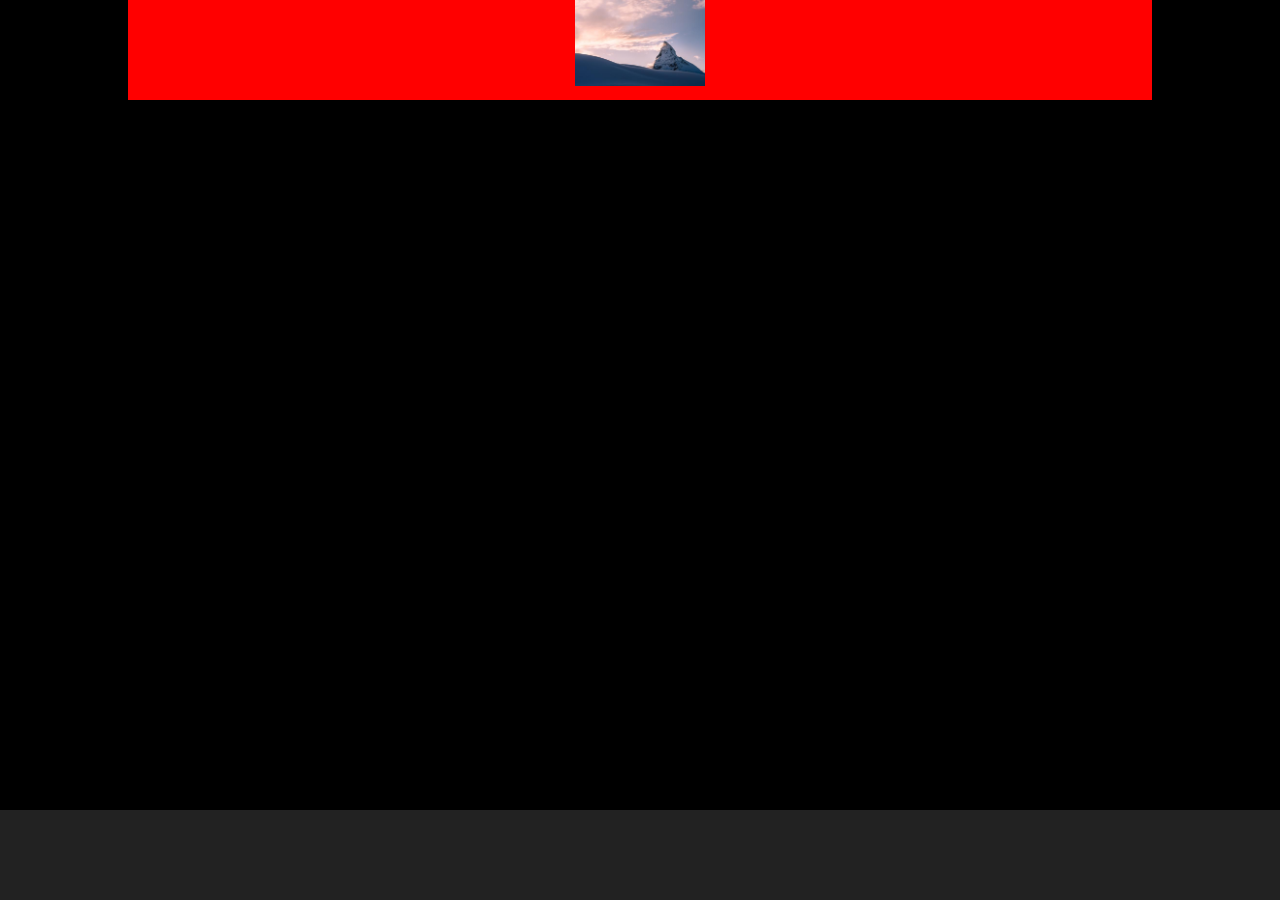
==== index.html @ b76da62e "Structure Created" ====
<!DOCTYPE html>
<html lang="en">
<head>
    <meta charset="UTF-8">
    <meta http-equiv="X-UA-Compatible" content="IE=edge">
    <meta name="viewport" content="width=device-width, initial-scale=1.0">
    <link rel="stylesheet" href="css/style.css">
    <title>Zoom</title>
</head>

<body>
    <main>
        <div class="container">
            <div class="user">
                <img src="img/user.jpg" alt="">
                <div class="label"></div>
            </div>
        </div>
    </main>
    <footer>

    </footer>
</body>

</html>
---- css/style.css ----
/* General Rules */
*{
    box-sizing: border-box;
    margin: 0;
    padding: 0;
}

.container{
    position: relative;
    width: 80%;
    margin: 0 auto;
    display: flex;
    justify-content: center;
    flex-wrap: wrap;
    background-color: red;
    
}

/* Main Rules */
main{
    min-height: 90vh;
    /* DEBUG */
    background-color: black;
}

/* User Rules */
.user{
    position: relative;
    margin: 0 2px;
    flex-basis: 130px;
    height: 100px;
}

    .user > img{
        width: 100%;
    }

.label{
    position: absolute;
    bottom;
}

/* Footer Rules */
footer{
    background-color: #222222;
    height: 10vh;
    position: fixed;
    bottom: 0px;
    left: 0px;
    right: 0px;
}
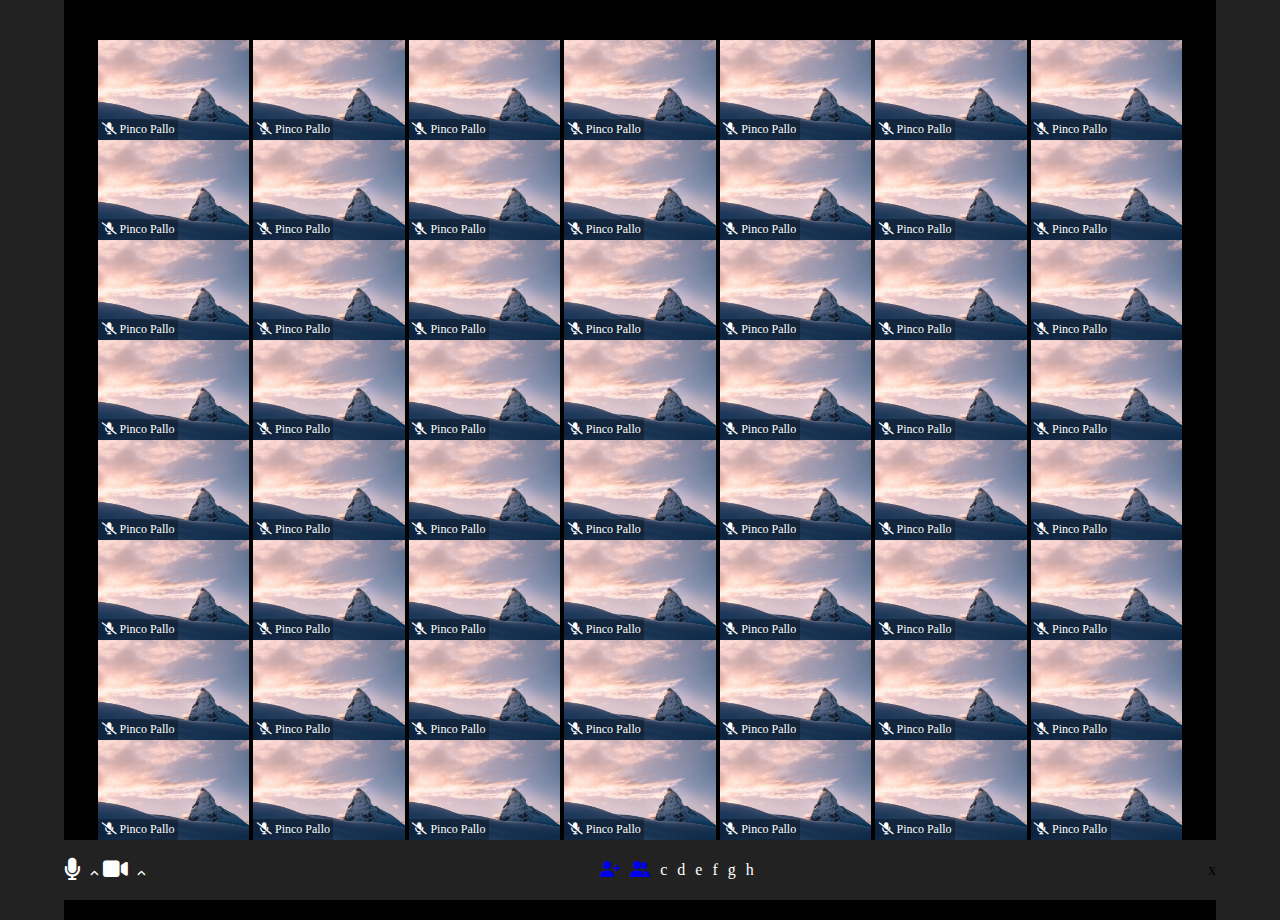
==== commit 45fda1c9: "footer update" ====
--- a/index.html
+++ b/index.html
@@ -5,6 +5,9 @@
     <meta http-equiv="X-UA-Compatible" content="IE=edge">
     <meta name="viewport" content="width=device-width, initial-scale=1.0">
     <link rel="stylesheet" href="css/style.css">
+
+    <link rel="stylesheet" href="https://cdnjs.cloudflare.com/ajax/libs/font-awesome/6.2.0/css/all.min.css">
+    
     <title>Zoom</title>
 </head>
 
@@ -13,12 +16,513 @@
         <div class="container">
             <div class="user">
                 <img src="img/user.jpg" alt="">
-                <div class="label"></div>
+                <div class="label">
+                    <i class="fa-solid fa-microphone-slash"></i>
+                    <span>Pinco Pallo</span>
+                </div>
+            </div>
+
+            <div class="user">
+                <img src="img/user.jpg" alt="">
+                <div class="label">
+                    <i class="fa-solid fa-microphone-slash"></i>
+                    <span>Pinco Pallo</span>
+                </div>
+            </div>
+
+            <div class="user">
+                <img src="img/user.jpg" alt="">
+                <div class="label">
+                    <i class="fa-solid fa-microphone-slash"></i>
+                    <span>Pinco Pallo</span>
+                </div>
+            </div>
+
+            <div class="user">
+                <img src="img/user.jpg" alt="">
+                <div class="label">
+                    <i class="fa-solid fa-microphone-slash"></i>
+                    <span>Pinco Pallo</span>
+                </div>
+            </div>
+
+            <div class="user">
+                <img src="img/user.jpg" alt="">
+                <div class="label">
+                    <i class="fa-solid fa-microphone-slash"></i>
+                    <span>Pinco Pallo</span>
+                </div>
+            </div>
+
+            <div class="user">
+                <img src="img/user.jpg" alt="">
+                <div class="label">
+                    <i class="fa-solid fa-microphone-slash"></i>
+                    <span>Pinco Pallo</span>
+                </div>
+            </div>
+
+            <div class="user">
+                <img src="img/user.jpg" alt="">
+                <div class="label">
+                    <i class="fa-solid fa-microphone-slash"></i>
+                    <span>Pinco Pallo</span>
+                </div>
+            </div>
+
+            <div class="user">
+                <img src="img/user.jpg" alt="">
+                <div class="label">
+                    <i class="fa-solid fa-microphone-slash"></i>
+                    <span>Pinco Pallo</span>
+                </div>
+            </div>
+
+            <div class="user">
+                <img src="img/user.jpg" alt="">
+                <div class="label">
+                    <i class="fa-solid fa-microphone-slash"></i>
+                    <span>Pinco Pallo</span>
+                </div>
+            </div>
+
+            <div class="user">
+                <img src="img/user.jpg" alt="">
+                <div class="label">
+                    <i class="fa-solid fa-microphone-slash"></i>
+                    <span>Pinco Pallo</span>
+                </div>
+            </div>
+
+            <div class="user">
+                <img src="img/user.jpg" alt="">
+                <div class="label">
+                    <i class="fa-solid fa-microphone-slash"></i>
+                    <span>Pinco Pallo</span>
+                </div>
+            </div>
+
+            <div class="user">
+                <img src="img/user.jpg" alt="">
+                <div class="label">
+                    <i class="fa-solid fa-microphone-slash"></i>
+                    <span>Pinco Pallo</span>
+                </div>
+            </div>
+
+            <div class="user">
+                <img src="img/user.jpg" alt="">
+                <div class="label">
+                    <i class="fa-solid fa-microphone-slash"></i>
+                    <span>Pinco Pallo</span>
+                </div>
+            </div>
+
+            <div class="user">
+                <img src="img/user.jpg" alt="">
+                <div class="label">
+                    <i class="fa-solid fa-microphone-slash"></i>
+                    <span>Pinco Pallo</span>
+                </div>
+            </div>
+
+            <div class="user">
+                <img src="img/user.jpg" alt="">
+                <div class="label">
+                    <i class="fa-solid fa-microphone-slash"></i>
+                    <span>Pinco Pallo</span>
+                </div>
+            </div>
+
+            <div class="user">
+                <img src="img/user.jpg" alt="">
+                <div class="label">
+                    <i class="fa-solid fa-microphone-slash"></i>
+                    <span>Pinco Pallo</span>
+                </div>
+            </div>
+
+            <div class="user">
+                <img src="img/user.jpg" alt="">
+                <div class="label">
+                    <i class="fa-solid fa-microphone-slash"></i>
+                    <span>Pinco Pallo</span>
+                </div>
+            </div>
+
+            <div class="user">
+                <img src="img/user.jpg" alt="">
+                <div class="label">
+                    <i class="fa-solid fa-microphone-slash"></i>
+                    <span>Pinco Pallo</span>
+                </div>
+            </div>
+
+            <div class="user">
+                <img src="img/user.jpg" alt="">
+                <div class="label">
+                    <i class="fa-solid fa-microphone-slash"></i>
+                    <span>Pinco Pallo</span>
+                </div>
+            </div>
+
+            <div class="user">
+                <img src="img/user.jpg" alt="">
+                <div class="label">
+                    <i class="fa-solid fa-microphone-slash"></i>
+                    <span>Pinco Pallo</span>
+                </div>
+            </div>
+
+            <div class="user">
+                <img src="img/user.jpg" alt="">
+                <div class="label">
+                    <i class="fa-solid fa-microphone-slash"></i>
+                    <span>Pinco Pallo</span>
+                </div>
+            </div>
+
+            <div class="user">
+                <img src="img/user.jpg" alt="">
+                <div class="label">
+                    <i class="fa-solid fa-microphone-slash"></i>
+                    <span>Pinco Pallo</span>
+                </div>
+            </div>
+
+            <div class="user">
+                <img src="img/user.jpg" alt="">
+                <div class="label">
+                    <i class="fa-solid fa-microphone-slash"></i>
+                    <span>Pinco Pallo</span>
+                </div>
+            </div>
+
+            <div class="user">
+                <img src="img/user.jpg" alt="">
+                <div class="label">
+                    <i class="fa-solid fa-microphone-slash"></i>
+                    <span>Pinco Pallo</span>
+                </div>
+            </div>
+
+            <div class="user">
+                <img src="img/user.jpg" alt="">
+                <div class="label">
+                    <i class="fa-solid fa-microphone-slash"></i>
+                    <span>Pinco Pallo</span>
+                </div>
+            </div>
+
+            <div class="user">
+                <img src="img/user.jpg" alt="">
+                <div class="label">
+                    <i class="fa-solid fa-microphone-slash"></i>
+                    <span>Pinco Pallo</span>
+                </div>
+            </div>
+
+            <div class="user">
+                <img src="img/user.jpg" alt="">
+                <div class="label">
+                    <i class="fa-solid fa-microphone-slash"></i>
+                    <span>Pinco Pallo</span>
+                </div>
+            </div>
+
+            <div class="user">
+                <img src="img/user.jpg" alt="">
+                <div class="label">
+                    <i class="fa-solid fa-microphone-slash"></i>
+                    <span>Pinco Pallo</span>
+                </div>
+            </div>
+
+            <div class="user">
+                <img src="img/user.jpg" alt="">
+                <div class="label">
+                    <i class="fa-solid fa-microphone-slash"></i>
+                    <span>Pinco Pallo</span>
+                </div>
+            </div>
+
+            <div class="user">
+                <img src="img/user.jpg" alt="">
+                <div class="label">
+                    <i class="fa-solid fa-microphone-slash"></i>
+                    <span>Pinco Pallo</span>
+                </div>
+            </div>
+
+            <div class="user">
+                <img src="img/user.jpg" alt="">
+                <div class="label">
+                    <i class="fa-solid fa-microphone-slash"></i>
+                    <span>Pinco Pallo</span>
+                </div>
+            </div>
+
+            <div class="user">
+                <img src="img/user.jpg" alt="">
+                <div class="label">
+                    <i class="fa-solid fa-microphone-slash"></i>
+                    <span>Pinco Pallo</span>
+                </div>
+            </div>
+
+            <div class="user">
+                <img src="img/user.jpg" alt="">
+                <div class="label">
+                    <i class="fa-solid fa-microphone-slash"></i>
+                    <span>Pinco Pallo</span>
+                </div>
+            </div>
+
+            <div class="user">
+                <img src="img/user.jpg" alt="">
+                <div class="label">
+                    <i class="fa-solid fa-microphone-slash"></i>
+                    <span>Pinco Pallo</span>
+                </div>
+            </div>
+
+            <div class="user">
+                <img src="img/user.jpg" alt="">
+                <div class="label">
+                    <i class="fa-solid fa-microphone-slash"></i>
+                    <span>Pinco Pallo</span>
+                </div>
+            </div>
+
+            <div class="user">
+                <img src="img/user.jpg" alt="">
+                <div class="label">
+                    <i class="fa-solid fa-microphone-slash"></i>
+                    <span>Pinco Pallo</span>
+                </div>
+            </div>
+
+            <div class="user">
+                <img src="img/user.jpg" alt="">
+                <div class="label">
+                    <i class="fa-solid fa-microphone-slash"></i>
+                    <span>Pinco Pallo</span>
+                </div>
+            </div>
+
+            <div class="user">
+                <img src="img/user.jpg" alt="">
+                <div class="label">
+                    <i class="fa-solid fa-microphone-slash"></i>
+                    <span>Pinco Pallo</span>
+                </div>
+            </div>
+
+            <div class="user">
+                <img src="img/user.jpg" alt="">
+                <div class="label">
+                    <i class="fa-solid fa-microphone-slash"></i>
+                    <span>Pinco Pallo</span>
+                </div>
+            </div>
+
+            <div class="user">
+                <img src="img/user.jpg" alt="">
+                <div class="label">
+                    <i class="fa-solid fa-microphone-slash"></i>
+                    <span>Pinco Pallo</span>
+                </div>
+            </div>
+
+            <div class="user">
+                <img src="img/user.jpg" alt="">
+                <div class="label">
+                    <i class="fa-solid fa-microphone-slash"></i>
+                    <span>Pinco Pallo</span>
+                </div>
+            </div>
+
+            <div class="user">
+                <img src="img/user.jpg" alt="">
+                <div class="label">
+                    <i class="fa-solid fa-microphone-slash"></i>
+                    <span>Pinco Pallo</span>
+                </div>
+            </div>
+
+            <div class="user">
+                <img src="img/user.jpg" alt="">
+                <div class="label">
+                    <i class="fa-solid fa-microphone-slash"></i>
+                    <span>Pinco Pallo</span>
+                </div>
+            </div>
+
+            <div class="user">
+                <img src="img/user.jpg" alt="">
+                <div class="label">
+                    <i class="fa-solid fa-microphone-slash"></i>
+                    <span>Pinco Pallo</span>
+                </div>
+            </div>
+
+            <div class="user">
+                <img src="img/user.jpg" alt="">
+                <div class="label">
+                    <i class="fa-solid fa-microphone-slash"></i>
+                    <span>Pinco Pallo</span>
+                </div>
+            </div>
+
+            <div class="user">
+                <img src="img/user.jpg" alt="">
+                <div class="label">
+                    <i class="fa-solid fa-microphone-slash"></i>
+                    <span>Pinco Pallo</span>
+                </div>
+            </div>
+
+            <div class="user">
+                <img src="img/user.jpg" alt="">
+                <div class="label">
+                    <i class="fa-solid fa-microphone-slash"></i>
+                    <span>Pinco Pallo</span>
+                </div>
+            </div>
+
+            <div class="user">
+                <img src="img/user.jpg" alt="">
+                <div class="label">
+                    <i class="fa-solid fa-microphone-slash"></i>
+                    <span>Pinco Pallo</span>
+                </div>
+            </div>
+
+            <div class="user">
+                <img src="img/user.jpg" alt="">
+                <div class="label">
+                    <i class="fa-solid fa-microphone-slash"></i>
+                    <span>Pinco Pallo</span>
+                </div>
+            </div>
+
+            <div class="user">
+                <img src="img/user.jpg" alt="">
+                <div class="label">
+                    <i class="fa-solid fa-microphone-slash"></i>
+                    <span>Pinco Pallo</span>
+                </div>
+            </div>
+
+            <div class="user">
+                <img src="img/user.jpg" alt="">
+                <div class="label">
+                    <i class="fa-solid fa-microphone-slash"></i>
+                    <span>Pinco Pallo</span>
+                </div>
+            </div>
+
+            <div class="user">
+                <img src="img/user.jpg" alt="">
+                <div class="label">
+                    <i class="fa-solid fa-microphone-slash"></i>
+                    <span>Pinco Pallo</span>
+                </div>
+            </div>
+
+            <div class="user">
+                <img src="img/user.jpg" alt="">
+                <div class="label">
+                    <i class="fa-solid fa-microphone-slash"></i>
+                    <span>Pinco Pallo</span>
+                </div>
+            </div>
+
+            <div class="user">
+                <img src="img/user.jpg" alt="">
+                <div class="label">
+                    <i class="fa-solid fa-microphone-slash"></i>
+                    <span>Pinco Pallo</span>
+                </div>
+            </div>
+
+            <div class="user">
+                <img src="img/user.jpg" alt="">
+                <div class="label">
+                    <i class="fa-solid fa-microphone-slash"></i>
+                    <span>Pinco Pallo</span>
+                </div>
+            </div>
+
+            <div class="user">
+                <img src="img/user.jpg" alt="">
+                <div class="label">
+                    <i class="fa-solid fa-microphone-slash"></i>
+                    <span>Pinco Pallo</span>
+                </div>
             </div>
         </div>
     </main>
     <footer>
-
+        <nav>
+            <ul id="menu-left">
+               <li>
+                <button class="microphone">
+                    <i class="fa-solid fa-microphone"></i>
+                </button>
+                
+                <button class="arrow">
+                    <i class="fa-solid fa-angle-up"></i>
+                </button>
+
+                <button class="webcam">
+                    <i class="fa-solid fa-video"></i>
+                </button>
+                
+                <button class="arrow">
+                    <i class="fa-solid fa-angle-up"></i>
+                </button>
+               </li> 
+
+
+               <li>
+                <ul id="menu-center">
+                    <li>
+                        <a href="#">
+                            <i class="fa-solid fa-user-plus"></i>
+                        </a>  
+                    </li>
+                    <li>
+                        <a href="#">
+                            <i class="fa-solid fa-user-group"></i>
+                        </a>
+                    </li>
+                    <li>
+                        c
+                    </li>
+                    <li>
+                        d
+                    </li>
+                    <li>
+                        e
+                    </li>
+                    <li>
+                        f
+                    </li>
+                    <li>
+                        g
+                    </li>
+                    <li>
+                        h
+                    </li>
+                </ul>
+               </li>
+
+               <li>
+                x
+               </li> 
+            </ul>
+        </nav>
     </footer>
 </body>
 
--- a/css/style.css
+++ b/css/style.css
@@ -7,45 +7,104 @@
 
 .container{
     position: relative;
-    width: 80%;
+    width: 90%;
     margin: 0 auto;
     display: flex;
     justify-content: center;
     flex-wrap: wrap;
-    background-color: red;
+    padding: 40px 30px 80px;
+    background-color: black;
     
 }
 
 /* Main Rules */
 main{
     min-height: 90vh;
-    /* DEBUG */
-    background-color: black;
+    background-color: #222222;
 }
 
 /* User Rules */
 .user{
     position: relative;
     margin: 0 2px;
-    flex-basis: 130px;
     height: 100px;
 }
 
     .user > img{
-        width: 100%;
+        height: 100%;
     }
 
 .label{
     position: absolute;
-    bottom;
+    bottom: 0px;
+    left: 0px;
+    height: 15px;
+    width: 80px;
+    text-align: center;
+    font-size: 12px;
+    background-color: rgba(0, 0, 0, 0.3);
+    color: white;
+    padding: 3px 3px 18px 3px;
 }
 
 /* Footer Rules */
 footer{
     background-color: #222222;
-    height: 10vh;
+    height: 60px;
     position: fixed;
     bottom: 0px;
     left: 0px;
     right: 0px;
+}
+
+footer > nav{
+    width: 90%;
+    height: 100%;
+    margin: 0 auto;
+}
+
+#menu-left{
+    height: 100%;
+    width: 100%;
+    display: flex;
+    justify-content: space-between;
+    align-items: center;
+}
+
+#menu-center{
+    height: 100%;
+    width: 100%;
+    display: flex;
+    justify-content: space-between;
+    align-items: center;
+    color: white;
+}
+
+#menu-center > li{
+    margin: 0 5px;
+}
+
+
+li{
+    list-style-type: none;
+}    
+
+footer button{
+    color: white;
+    background-color: transparent;
+    border: 0px;
+    cursor: pointer;
+}
+
+.microphone{
+    font-size: 22px;
+}
+
+.webcam{
+    font-size: 22px;
+}
+
+.arrow{
+    font-size: 10px;
+    margin-left: 5px;
 }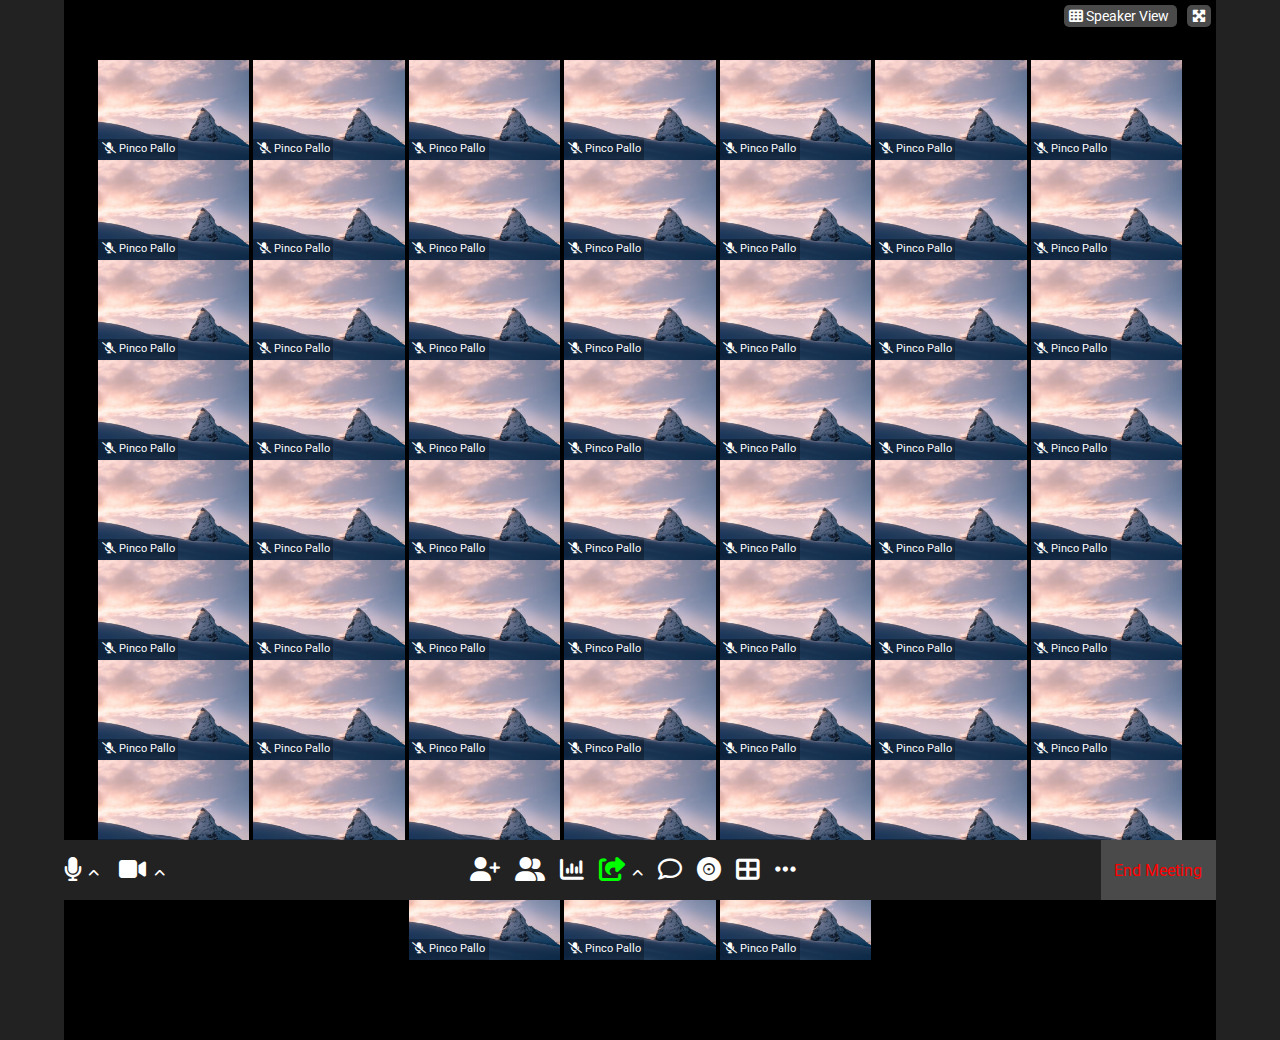
==== commit 56f3c711: "no bonus project completed" ====
--- a/index.html
+++ b/index.html
@@ -6,6 +6,12 @@
     <meta name="viewport" content="width=device-width, initial-scale=1.0">
     <link rel="stylesheet" href="css/style.css">
 
+    <!-- Google Fonts -->
+    <link rel="preconnect" href="https://fonts.googleapis.com">
+    <link rel="preconnect" href="https://fonts.gstatic.com" crossorigin>
+    <link href="https://fonts.googleapis.com/css2?family=Roboto&display=swap" rel="stylesheet"> 
+
+    <!-- Icons -->
     <link rel="stylesheet" href="https://cdnjs.cloudflare.com/ajax/libs/font-awesome/6.2.0/css/all.min.css">
     
     <title>Zoom</title>
@@ -461,27 +467,68 @@
                     <span>Pinco Pallo</span>
                 </div>
             </div>
+            
+            <div class="user">
+                <img src="img/user.jpg" alt="">
+                <div class="label">
+                    <i class="fa-solid fa-microphone-slash"></i>
+                    <span>Pinco Pallo</span>
+                </div>
+            </div>
+
+            <div class="user">
+                <img src="img/user.jpg" alt="">
+                <div class="label">
+                    <i class="fa-solid fa-microphone-slash"></i>
+                    <span>Pinco Pallo</span>
+                </div>
+            </div>
+
+            <div class="user">
+                <img src="img/user.jpg" alt="">
+                <div class="label">
+                    <i class="fa-solid fa-microphone-slash"></i>
+                    <span>Pinco Pallo</span>
+                </div>
+            </div>
+        
+            <div id="menu-top-rx">
+                <a href="#" id="speaker-view">
+                    <i class="fa-solid fa-table-cells"></i>
+                    <span>
+                        Speaker View
+                    </span>
+                </a>
+                
+                <a href="#" id="f-screen">
+                    <i class="fa-solid fa-maximize"></i>
+                </a>
+            </div>
         </div>
     </main>
     <footer>
         <nav>
-            <ul id="menu-left">
-               <li>
-                <button class="microphone">
-                    <i class="fa-solid fa-microphone"></i>
-                </button>
-                
-                <button class="arrow">
-                    <i class="fa-solid fa-angle-up"></i>
-                </button>
-
-                <button class="webcam">
-                    <i class="fa-solid fa-video"></i>
-                </button>
-                
-                <button class="arrow">
-                    <i class="fa-solid fa-angle-up"></i>
-                </button>
+            <ul id="menu">
+               <li id="menu-left">
+                <div>
+                    <button class="microphone">
+                        <i class="fa-solid fa-microphone"></i>
+                    </button>
+                    
+                    <button class="arrow">
+                        <i class="fa-solid fa-angle-up"></i>
+                    </button>
+                </div>
+               
+                <div>
+                    <button class="webcam">
+                        <i class="fa-solid fa-video"></i>
+                    </button>
+                    
+                    <button class="arrow">
+                        <i class="fa-solid fa-angle-up"></i>
+                    </button>
+                </div>             
                </li> 
 
 
@@ -498,28 +545,46 @@
                         </a>
                     </li>
                     <li>
-                        c
-                    </li>
-                    <li>
-                        d
-                    </li>
-                    <li>
-                        e
-                    </li>
-                    <li>
-                        f
-                    </li>
-                    <li>
-                        g
-                    </li>
-                    <li>
-                        h
+                        <a href="#">
+                            <i class="fa-solid fa-chart-column"></i>
+                        </a>
+                    </li>
+                    <li>
+                        <a href="#" id="share">
+                            <i class="fa-solid fa-share-from-square"></i>
+                        </a>
+                        <a href="#" class="arrow">
+                            <i class="fa-solid fa-angle-up"></i>
+                        </a>
+                    </li>
+                    <li>
+                        <a href="#">
+                            <i class="fa-regular fa-comment"></i>
+                        </a>
+                    </li>
+                    <li>
+                        <a href="#">
+                            <i class="fa-solid fa-record-vinyl"></i>
+                        </a>
+                    </li>
+                    <li>
+                        <a href="#">
+                            <i class="fa-solid fa-table-cells-large"></i>
+                        </a>
+                    </li>
+                    <li>
+                        <a href="#">
+                            <i class="fa-solid fa-ellipsis"></i>
+                        </a>
                     </li>
                 </ul>
                </li>
 
-               <li>
-                x
+               <li id="menu-right">
+                <a href="#" id="end-call">
+                    End Meeting
+                </a>
+                
                </li> 
             </ul>
         </nav>
--- a/css/style.css
+++ b/css/style.css
@@ -5,16 +5,20 @@
     padding: 0;
 }
 
+body{
+    font-family: 'Roboto', sans-serif;
+}
+
 .container{
     position: relative;
     width: 90%;
+    max-width: 1300px;
     margin: 0 auto;
+    padding: 60px 30px 80px;
+    background-color: black;
     display: flex;
     justify-content: center;
-    flex-wrap: wrap;
-    padding: 40px 30px 80px;
-    background-color: black;
-    
+    flex-wrap: wrap;    
 }
 
 /* Main Rules */
@@ -23,6 +27,29 @@
     background-color: #222222;
 }
 
+#menu-top-rx{
+    position: absolute;
+    top: 8px;
+    right: 5px;
+    font-size: 14px;
+}
+
+#speaker-view{
+    background-color: #4a4a4a;
+    margin-right: 10px;
+    padding: 3px 5px;
+    border-radius: 5px;
+    color: white;
+    text-decoration: none;
+}
+
+#f-screen{
+    background-color: #4a4a4a;
+    padding: 3px 5px;
+    border-radius: 5px;
+    color: white;
+    text-decoration: none;
+}
 /* User Rules */
 .user{
     position: relative;
@@ -41,10 +68,10 @@
     height: 15px;
     width: 80px;
     text-align: center;
-    font-size: 12px;
+    font-size: 11px;
     background-color: rgba(0, 0, 0, 0.3);
     color: white;
-    padding: 3px 3px 18px 3px;
+    padding: 3px 3px 18px;
 }
 
 /* Footer Rules */
@@ -63,7 +90,11 @@
     margin: 0 auto;
 }
 
-#menu-left{
+li{
+    list-style-type: none;
+}  
+
+#menu{
     height: 100%;
     width: 100%;
     display: flex;
@@ -71,23 +102,13 @@
     align-items: center;
 }
 
-#menu-center{
-    height: 100%;
-    width: 100%;
+
+#menu-left{
     display: flex;
-    justify-content: space-between;
+    justify-content: space-evenly;
     align-items: center;
-    color: white;
+    gap: 20px;
 }
-
-#menu-center > li{
-    margin: 0 5px;
-}
-
-
-li{
-    list-style-type: none;
-}    
 
 footer button{
     color: white;
@@ -97,14 +118,58 @@
 }
 
 .microphone{
-    font-size: 22px;
+    font-size: 24px;
+    margin-right: 2px;
+    
 }
 
 .webcam{
-    font-size: 22px;
+    font-size: 24px;
+    margin-right: 4px;
+
 }
 
 .arrow{
-    font-size: 10px;
-    margin-left: 5px;
-}+    font-size: 13px;
+}
+
+
+
+#menu-center{
+    height: 100%;
+    width: 100%;
+    display: flex;
+    justify-content: space-evenly;
+    align-items: center;
+    color: white;
+    gap: 15px;
+}
+
+#menu-center > li{
+    font-size: 24px;
+}
+
+#menu-center > li > a{
+    color: white;
+    text-decoration: none;
+}
+
+#share > i{
+    color: lime;
+}
+
+#menu-right{
+    background-color: #4a4a4a;
+    height: 100%;
+    width: 10%;
+    display: flex;
+    justify-content: center;
+    align-items: center;
+    cursor: pointer;
+}
+
+#end-call{
+    text-decoration: none;
+    color:red;
+}
+
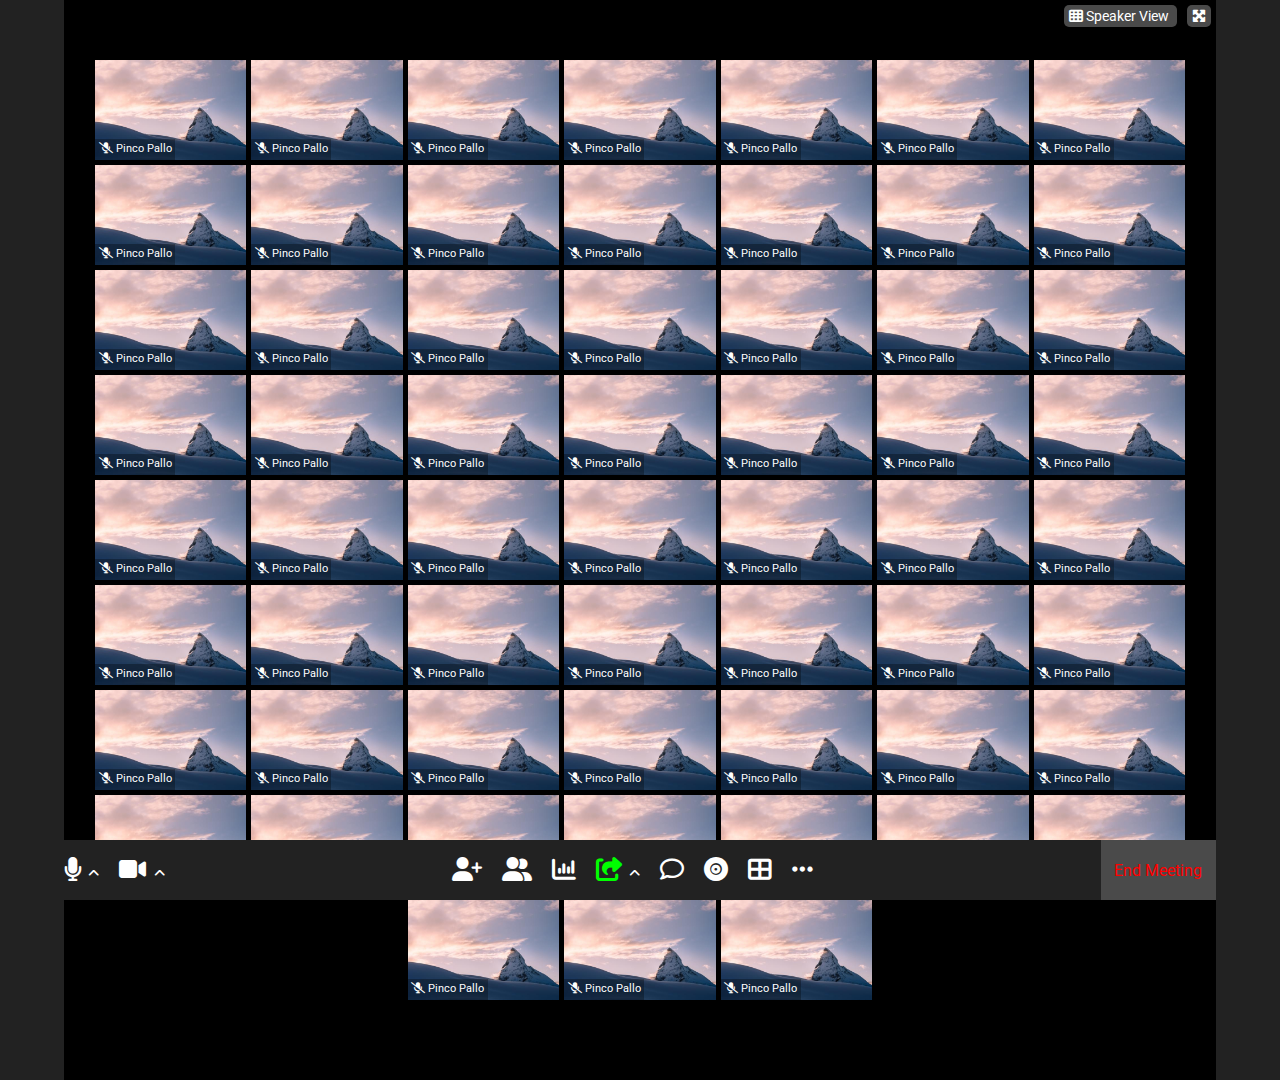
==== commit 74d1837f: "Completed Project + Bonus" ====
--- a/index.html
+++ b/index.html
@@ -18,8 +18,11 @@
 </head>
 
 <body>
+    <!-- Main -->
     <main>
         <div class="container">
+
+            <!-- All Users -->
             <div class="user">
                 <img src="img/user.jpg" alt="">
                 <div class="label">
@@ -506,9 +509,14 @@
             </div>
         </div>
     </main>
+
+    <!-- Footer -->
     <footer>
         <nav>
+            <!-- Menù -->
             <ul id="menu">
+
+                <!-- Menù left -->
                <li id="menu-left">
                 <div>
                     <button class="microphone">
@@ -531,7 +539,7 @@
                 </div>             
                </li> 
 
-
+               <!-- Menù Center -->
                <li>
                 <ul id="menu-center">
                     <li>
@@ -580,7 +588,8 @@
                 </ul>
                </li>
 
-               <li id="menu-right">
+               <!-- Button Right -->
+               <li id="button-right">
                 <a href="#" id="end-call">
                     End Meeting
                 </a>
--- a/css/style.css
+++ b/css/style.css
@@ -19,6 +19,7 @@
     display: flex;
     justify-content: center;
     flex-wrap: wrap;    
+    gap: 5px;
 }
 
 /* Main Rules */
@@ -43,6 +44,10 @@
     text-decoration: none;
 }
 
+#speaker-view:hover{
+    background-color: #222222;
+}
+
 #f-screen{
     background-color: #4a4a4a;
     padding: 3px 5px;
@@ -50,16 +55,23 @@
     color: white;
     text-decoration: none;
 }
+
+#f-screen:hover{
+    background-color: #222222;
+}
+
 /* User Rules */
 .user{
     position: relative;
-    margin: 0 2px;
     height: 100px;
 }
-
     .user > img{
         height: 100%;
     }
+
+.user:hover .label{
+    background-color: black;
+}
 
 .label{
     position: absolute;
@@ -93,6 +105,12 @@
 li{
     list-style-type: none;
 }  
+
+footer i:hover{
+    background-color: #3a3a3a;
+    padding: 8px;
+    border-radius: 100%;
+}
 
 #menu{
     height: 100%;
@@ -142,7 +160,7 @@
     justify-content: space-evenly;
     align-items: center;
     color: white;
-    gap: 15px;
+    gap: 20px;
 }
 
 #menu-center > li{
@@ -158,7 +176,7 @@
     color: lime;
 }
 
-#menu-right{
+#button-right{
     background-color: #4a4a4a;
     height: 100%;
     width: 10%;
@@ -168,8 +186,11 @@
     cursor: pointer;
 }
 
+#button-right:hover{
+    background-color: #6a6a6a;
+}
+
 #end-call{
     text-decoration: none;
     color:red;
-}
-
+}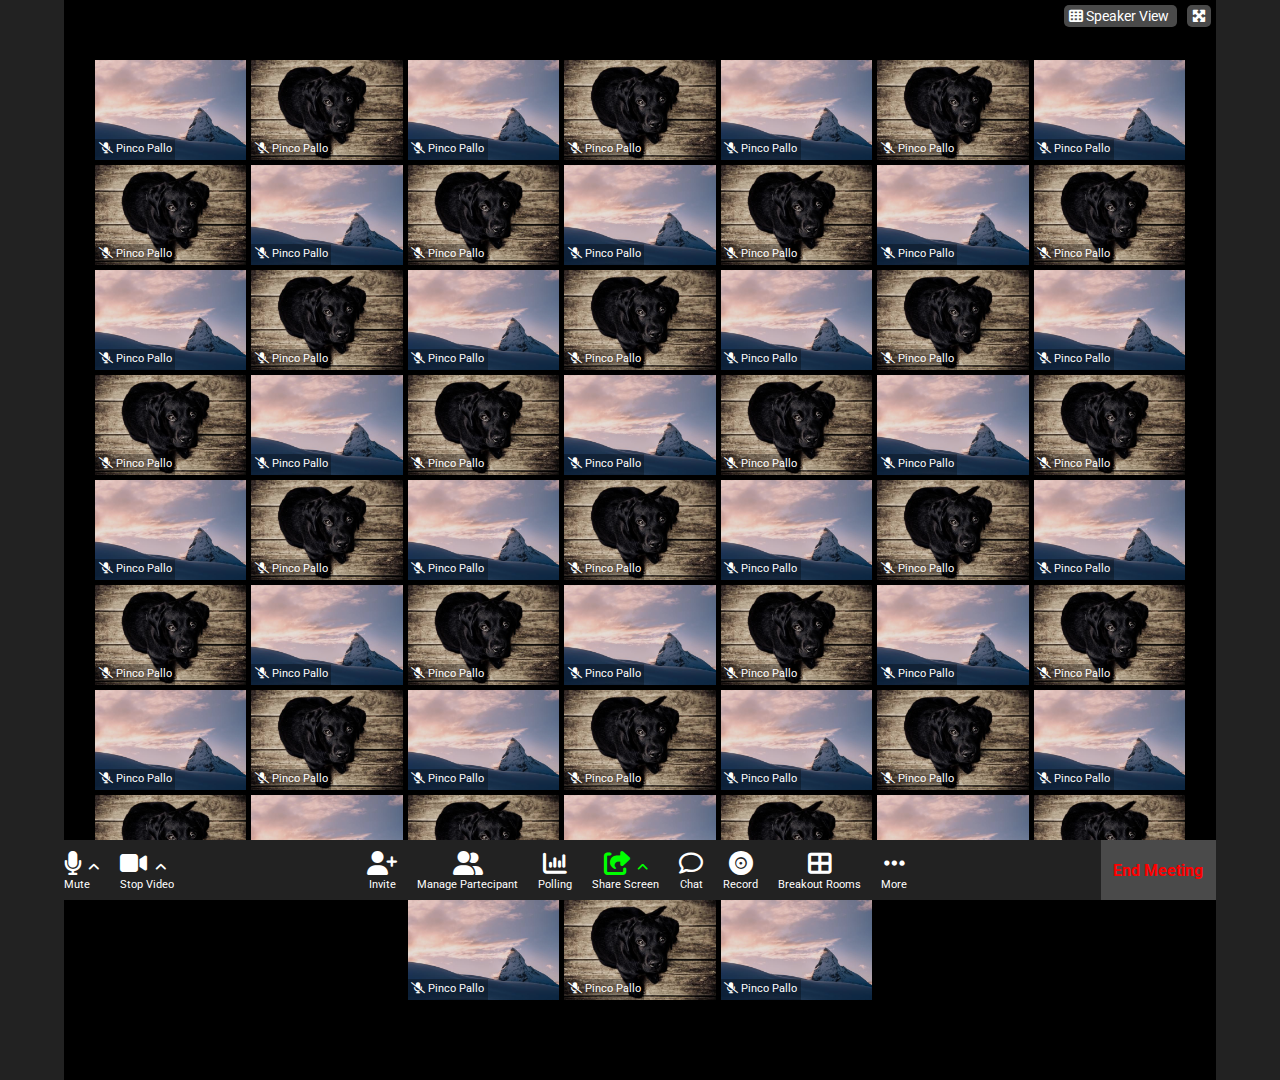
==== commit 5297d9c1: "Refactoring" ====
--- a/index.html
+++ b/index.html
@@ -32,455 +32,455 @@
             </div>
 
             <div class="user">
-                <img src="img/user.jpg" alt="">
-                <div class="label">
-                    <i class="fa-solid fa-microphone-slash"></i>
-                    <span>Pinco Pallo</span>
-                </div>
-            </div>
-
-            <div class="user">
-                <img src="img/user.jpg" alt="">
-                <div class="label">
-                    <i class="fa-solid fa-microphone-slash"></i>
-                    <span>Pinco Pallo</span>
-                </div>
-            </div>
-
-            <div class="user">
-                <img src="img/user.jpg" alt="">
-                <div class="label">
-                    <i class="fa-solid fa-microphone-slash"></i>
-                    <span>Pinco Pallo</span>
-                </div>
-            </div>
-
-            <div class="user">
-                <img src="img/user.jpg" alt="">
-                <div class="label">
-                    <i class="fa-solid fa-microphone-slash"></i>
-                    <span>Pinco Pallo</span>
-                </div>
-            </div>
-
-            <div class="user">
-                <img src="img/user.jpg" alt="">
-                <div class="label">
-                    <i class="fa-solid fa-microphone-slash"></i>
-                    <span>Pinco Pallo</span>
-                </div>
-            </div>
-
-            <div class="user">
-                <img src="img/user.jpg" alt="">
-                <div class="label">
-                    <i class="fa-solid fa-microphone-slash"></i>
-                    <span>Pinco Pallo</span>
-                </div>
-            </div>
-
-            <div class="user">
-                <img src="img/user.jpg" alt="">
-                <div class="label">
-                    <i class="fa-solid fa-microphone-slash"></i>
-                    <span>Pinco Pallo</span>
-                </div>
-            </div>
-
-            <div class="user">
-                <img src="img/user.jpg" alt="">
-                <div class="label">
-                    <i class="fa-solid fa-microphone-slash"></i>
-                    <span>Pinco Pallo</span>
-                </div>
-            </div>
-
-            <div class="user">
-                <img src="img/user.jpg" alt="">
-                <div class="label">
-                    <i class="fa-solid fa-microphone-slash"></i>
-                    <span>Pinco Pallo</span>
-                </div>
-            </div>
-
-            <div class="user">
-                <img src="img/user.jpg" alt="">
-                <div class="label">
-                    <i class="fa-solid fa-microphone-slash"></i>
-                    <span>Pinco Pallo</span>
-                </div>
-            </div>
-
-            <div class="user">
-                <img src="img/user.jpg" alt="">
-                <div class="label">
-                    <i class="fa-solid fa-microphone-slash"></i>
-                    <span>Pinco Pallo</span>
-                </div>
-            </div>
-
-            <div class="user">
-                <img src="img/user.jpg" alt="">
-                <div class="label">
-                    <i class="fa-solid fa-microphone-slash"></i>
-                    <span>Pinco Pallo</span>
-                </div>
-            </div>
-
-            <div class="user">
-                <img src="img/user.jpg" alt="">
-                <div class="label">
-                    <i class="fa-solid fa-microphone-slash"></i>
-                    <span>Pinco Pallo</span>
-                </div>
-            </div>
-
-            <div class="user">
-                <img src="img/user.jpg" alt="">
-                <div class="label">
-                    <i class="fa-solid fa-microphone-slash"></i>
-                    <span>Pinco Pallo</span>
-                </div>
-            </div>
-
-            <div class="user">
-                <img src="img/user.jpg" alt="">
-                <div class="label">
-                    <i class="fa-solid fa-microphone-slash"></i>
-                    <span>Pinco Pallo</span>
-                </div>
-            </div>
-
-            <div class="user">
-                <img src="img/user.jpg" alt="">
-                <div class="label">
-                    <i class="fa-solid fa-microphone-slash"></i>
-                    <span>Pinco Pallo</span>
-                </div>
-            </div>
-
-            <div class="user">
-                <img src="img/user.jpg" alt="">
-                <div class="label">
-                    <i class="fa-solid fa-microphone-slash"></i>
-                    <span>Pinco Pallo</span>
-                </div>
-            </div>
-
-            <div class="user">
-                <img src="img/user.jpg" alt="">
-                <div class="label">
-                    <i class="fa-solid fa-microphone-slash"></i>
-                    <span>Pinco Pallo</span>
-                </div>
-            </div>
-
-            <div class="user">
-                <img src="img/user.jpg" alt="">
-                <div class="label">
-                    <i class="fa-solid fa-microphone-slash"></i>
-                    <span>Pinco Pallo</span>
-                </div>
-            </div>
-
-            <div class="user">
-                <img src="img/user.jpg" alt="">
-                <div class="label">
-                    <i class="fa-solid fa-microphone-slash"></i>
-                    <span>Pinco Pallo</span>
-                </div>
-            </div>
-
-            <div class="user">
-                <img src="img/user.jpg" alt="">
-                <div class="label">
-                    <i class="fa-solid fa-microphone-slash"></i>
-                    <span>Pinco Pallo</span>
-                </div>
-            </div>
-
-            <div class="user">
-                <img src="img/user.jpg" alt="">
-                <div class="label">
-                    <i class="fa-solid fa-microphone-slash"></i>
-                    <span>Pinco Pallo</span>
-                </div>
-            </div>
-
-            <div class="user">
-                <img src="img/user.jpg" alt="">
-                <div class="label">
-                    <i class="fa-solid fa-microphone-slash"></i>
-                    <span>Pinco Pallo</span>
-                </div>
-            </div>
-
-            <div class="user">
-                <img src="img/user.jpg" alt="">
-                <div class="label">
-                    <i class="fa-solid fa-microphone-slash"></i>
-                    <span>Pinco Pallo</span>
-                </div>
-            </div>
-
-            <div class="user">
-                <img src="img/user.jpg" alt="">
-                <div class="label">
-                    <i class="fa-solid fa-microphone-slash"></i>
-                    <span>Pinco Pallo</span>
-                </div>
-            </div>
-
-            <div class="user">
-                <img src="img/user.jpg" alt="">
-                <div class="label">
-                    <i class="fa-solid fa-microphone-slash"></i>
-                    <span>Pinco Pallo</span>
-                </div>
-            </div>
-
-            <div class="user">
-                <img src="img/user.jpg" alt="">
-                <div class="label">
-                    <i class="fa-solid fa-microphone-slash"></i>
-                    <span>Pinco Pallo</span>
-                </div>
-            </div>
-
-            <div class="user">
-                <img src="img/user.jpg" alt="">
-                <div class="label">
-                    <i class="fa-solid fa-microphone-slash"></i>
-                    <span>Pinco Pallo</span>
-                </div>
-            </div>
-
-            <div class="user">
-                <img src="img/user.jpg" alt="">
-                <div class="label">
-                    <i class="fa-solid fa-microphone-slash"></i>
-                    <span>Pinco Pallo</span>
-                </div>
-            </div>
-
-            <div class="user">
-                <img src="img/user.jpg" alt="">
-                <div class="label">
-                    <i class="fa-solid fa-microphone-slash"></i>
-                    <span>Pinco Pallo</span>
-                </div>
-            </div>
-
-            <div class="user">
-                <img src="img/user.jpg" alt="">
-                <div class="label">
-                    <i class="fa-solid fa-microphone-slash"></i>
-                    <span>Pinco Pallo</span>
-                </div>
-            </div>
-
-            <div class="user">
-                <img src="img/user.jpg" alt="">
-                <div class="label">
-                    <i class="fa-solid fa-microphone-slash"></i>
-                    <span>Pinco Pallo</span>
-                </div>
-            </div>
-
-            <div class="user">
-                <img src="img/user.jpg" alt="">
-                <div class="label">
-                    <i class="fa-solid fa-microphone-slash"></i>
-                    <span>Pinco Pallo</span>
-                </div>
-            </div>
-
-            <div class="user">
-                <img src="img/user.jpg" alt="">
-                <div class="label">
-                    <i class="fa-solid fa-microphone-slash"></i>
-                    <span>Pinco Pallo</span>
-                </div>
-            </div>
-
-            <div class="user">
-                <img src="img/user.jpg" alt="">
-                <div class="label">
-                    <i class="fa-solid fa-microphone-slash"></i>
-                    <span>Pinco Pallo</span>
-                </div>
-            </div>
-
-            <div class="user">
-                <img src="img/user.jpg" alt="">
-                <div class="label">
-                    <i class="fa-solid fa-microphone-slash"></i>
-                    <span>Pinco Pallo</span>
-                </div>
-            </div>
-
-            <div class="user">
-                <img src="img/user.jpg" alt="">
-                <div class="label">
-                    <i class="fa-solid fa-microphone-slash"></i>
-                    <span>Pinco Pallo</span>
-                </div>
-            </div>
-
-            <div class="user">
-                <img src="img/user.jpg" alt="">
-                <div class="label">
-                    <i class="fa-solid fa-microphone-slash"></i>
-                    <span>Pinco Pallo</span>
-                </div>
-            </div>
-
-            <div class="user">
-                <img src="img/user.jpg" alt="">
-                <div class="label">
-                    <i class="fa-solid fa-microphone-slash"></i>
-                    <span>Pinco Pallo</span>
-                </div>
-            </div>
-
-            <div class="user">
-                <img src="img/user.jpg" alt="">
-                <div class="label">
-                    <i class="fa-solid fa-microphone-slash"></i>
-                    <span>Pinco Pallo</span>
-                </div>
-            </div>
-
-            <div class="user">
-                <img src="img/user.jpg" alt="">
-                <div class="label">
-                    <i class="fa-solid fa-microphone-slash"></i>
-                    <span>Pinco Pallo</span>
-                </div>
-            </div>
-
-            <div class="user">
-                <img src="img/user.jpg" alt="">
-                <div class="label">
-                    <i class="fa-solid fa-microphone-slash"></i>
-                    <span>Pinco Pallo</span>
-                </div>
-            </div>
-
-            <div class="user">
-                <img src="img/user.jpg" alt="">
-                <div class="label">
-                    <i class="fa-solid fa-microphone-slash"></i>
-                    <span>Pinco Pallo</span>
-                </div>
-            </div>
-
-            <div class="user">
-                <img src="img/user.jpg" alt="">
-                <div class="label">
-                    <i class="fa-solid fa-microphone-slash"></i>
-                    <span>Pinco Pallo</span>
-                </div>
-            </div>
-
-            <div class="user">
-                <img src="img/user.jpg" alt="">
-                <div class="label">
-                    <i class="fa-solid fa-microphone-slash"></i>
-                    <span>Pinco Pallo</span>
-                </div>
-            </div>
-
-            <div class="user">
-                <img src="img/user.jpg" alt="">
-                <div class="label">
-                    <i class="fa-solid fa-microphone-slash"></i>
-                    <span>Pinco Pallo</span>
-                </div>
-            </div>
-
-            <div class="user">
-                <img src="img/user.jpg" alt="">
-                <div class="label">
-                    <i class="fa-solid fa-microphone-slash"></i>
-                    <span>Pinco Pallo</span>
-                </div>
-            </div>
-
-            <div class="user">
-                <img src="img/user.jpg" alt="">
-                <div class="label">
-                    <i class="fa-solid fa-microphone-slash"></i>
-                    <span>Pinco Pallo</span>
-                </div>
-            </div>
-
-            <div class="user">
-                <img src="img/user.jpg" alt="">
-                <div class="label">
-                    <i class="fa-solid fa-microphone-slash"></i>
-                    <span>Pinco Pallo</span>
-                </div>
-            </div>
-
-            <div class="user">
-                <img src="img/user.jpg" alt="">
-                <div class="label">
-                    <i class="fa-solid fa-microphone-slash"></i>
-                    <span>Pinco Pallo</span>
-                </div>
-            </div>
-
-            <div class="user">
-                <img src="img/user.jpg" alt="">
-                <div class="label">
-                    <i class="fa-solid fa-microphone-slash"></i>
-                    <span>Pinco Pallo</span>
-                </div>
-            </div>
-
-            <div class="user">
-                <img src="img/user.jpg" alt="">
-                <div class="label">
-                    <i class="fa-solid fa-microphone-slash"></i>
-                    <span>Pinco Pallo</span>
-                </div>
-            </div>
-
-            <div class="user">
-                <img src="img/user.jpg" alt="">
-                <div class="label">
-                    <i class="fa-solid fa-microphone-slash"></i>
-                    <span>Pinco Pallo</span>
-                </div>
-            </div>
-
-            <div class="user">
-                <img src="img/user.jpg" alt="">
-                <div class="label">
-                    <i class="fa-solid fa-microphone-slash"></i>
-                    <span>Pinco Pallo</span>
-                </div>
-            </div>
-
-            <div class="user">
-                <img src="img/user.jpg" alt="">
-                <div class="label">
-                    <i class="fa-solid fa-microphone-slash"></i>
-                    <span>Pinco Pallo</span>
-                </div>
-            </div>
-            
-            <div class="user">
-                <img src="img/user.jpg" alt="">
-                <div class="label">
-                    <i class="fa-solid fa-microphone-slash"></i>
-                    <span>Pinco Pallo</span>
-                </div>
-            </div>
-
-            <div class="user">
-                <img src="img/user.jpg" alt="">
+                <img src="img/user2.jpg" alt="">
+                <div class="label">
+                    <i class="fa-solid fa-microphone-slash"></i>
+                    <span>Pinco Pallo</span>
+                </div>
+            </div>
+
+            <div class="user">
+                <img src="img/user.jpg" alt="">
+                <div class="label">
+                    <i class="fa-solid fa-microphone-slash"></i>
+                    <span>Pinco Pallo</span>
+                </div>
+            </div>
+
+            <div class="user">
+                <img src="img/user2.jpg" alt="">
+                <div class="label">
+                    <i class="fa-solid fa-microphone-slash"></i>
+                    <span>Pinco Pallo</span>
+                </div>
+            </div>
+
+            <div class="user">
+                <img src="img/user.jpg" alt="">
+                <div class="label">
+                    <i class="fa-solid fa-microphone-slash"></i>
+                    <span>Pinco Pallo</span>
+                </div>
+            </div>
+
+            <div class="user">
+                <img src="img/user2.jpg" alt="">
+                <div class="label">
+                    <i class="fa-solid fa-microphone-slash"></i>
+                    <span>Pinco Pallo</span>
+                </div>
+            </div>
+
+            <div class="user">
+                <img src="img/user.jpg" alt="">
+                <div class="label">
+                    <i class="fa-solid fa-microphone-slash"></i>
+                    <span>Pinco Pallo</span>
+                </div>
+            </div>
+
+            <div class="user">
+                <img src="img/user2.jpg" alt="">
+                <div class="label">
+                    <i class="fa-solid fa-microphone-slash"></i>
+                    <span>Pinco Pallo</span>
+                </div>
+            </div>
+
+            <div class="user">
+                <img src="img/user.jpg" alt="">
+                <div class="label">
+                    <i class="fa-solid fa-microphone-slash"></i>
+                    <span>Pinco Pallo</span>
+                </div>
+            </div>
+
+            <div class="user">
+                <img src="img/user2.jpg" alt="">
+                <div class="label">
+                    <i class="fa-solid fa-microphone-slash"></i>
+                    <span>Pinco Pallo</span>
+                </div>
+            </div>
+
+            <div class="user">
+                <img src="img/user.jpg" alt="">
+                <div class="label">
+                    <i class="fa-solid fa-microphone-slash"></i>
+                    <span>Pinco Pallo</span>
+                </div>
+            </div>
+
+            <div class="user">
+                <img src="img/user2.jpg" alt="">
+                <div class="label">
+                    <i class="fa-solid fa-microphone-slash"></i>
+                    <span>Pinco Pallo</span>
+                </div>
+            </div>
+
+            <div class="user">
+                <img src="img/user.jpg" alt="">
+                <div class="label">
+                    <i class="fa-solid fa-microphone-slash"></i>
+                    <span>Pinco Pallo</span>
+                </div>
+            </div>
+
+            <div class="user">
+                <img src="img/user2.jpg" alt="">
+                <div class="label">
+                    <i class="fa-solid fa-microphone-slash"></i>
+                    <span>Pinco Pallo</span>
+                </div>
+            </div>
+
+            <div class="user">
+                <img src="img/user.jpg" alt="">
+                <div class="label">
+                    <i class="fa-solid fa-microphone-slash"></i>
+                    <span>Pinco Pallo</span>
+                </div>
+            </div>
+
+            <div class="user">
+                <img src="img/user2.jpg" alt="">
+                <div class="label">
+                    <i class="fa-solid fa-microphone-slash"></i>
+                    <span>Pinco Pallo</span>
+                </div>
+            </div>
+
+            <div class="user">
+                <img src="img/user.jpg" alt="">
+                <div class="label">
+                    <i class="fa-solid fa-microphone-slash"></i>
+                    <span>Pinco Pallo</span>
+                </div>
+            </div>
+
+            <div class="user">
+                <img src="img/user2.jpg" alt="">
+                <div class="label">
+                    <i class="fa-solid fa-microphone-slash"></i>
+                    <span>Pinco Pallo</span>
+                </div>
+            </div>
+
+            <div class="user">
+                <img src="img/user.jpg" alt="">
+                <div class="label">
+                    <i class="fa-solid fa-microphone-slash"></i>
+                    <span>Pinco Pallo</span>
+                </div>
+            </div>
+
+            <div class="user">
+                <img src="img/user2.jpg" alt="">
+                <div class="label">
+                    <i class="fa-solid fa-microphone-slash"></i>
+                    <span>Pinco Pallo</span>
+                </div>
+            </div>
+
+            <div class="user">
+                <img src="img/user.jpg" alt="">
+                <div class="label">
+                    <i class="fa-solid fa-microphone-slash"></i>
+                    <span>Pinco Pallo</span>
+                </div>
+            </div>
+
+            <div class="user">
+                <img src="img/user2.jpg" alt="">
+                <div class="label">
+                    <i class="fa-solid fa-microphone-slash"></i>
+                    <span>Pinco Pallo</span>
+                </div>
+            </div>
+
+            <div class="user">
+                <img src="img/user.jpg" alt="">
+                <div class="label">
+                    <i class="fa-solid fa-microphone-slash"></i>
+                    <span>Pinco Pallo</span>
+                </div>
+            </div>
+
+            <div class="user">
+                <img src="img/user2.jpg" alt="">
+                <div class="label">
+                    <i class="fa-solid fa-microphone-slash"></i>
+                    <span>Pinco Pallo</span>
+                </div>
+            </div>
+
+            <div class="user">
+                <img src="img/user.jpg" alt="">
+                <div class="label">
+                    <i class="fa-solid fa-microphone-slash"></i>
+                    <span>Pinco Pallo</span>
+                </div>
+            </div>
+
+            <div class="user">
+                <img src="img/user2.jpg" alt="">
+                <div class="label">
+                    <i class="fa-solid fa-microphone-slash"></i>
+                    <span>Pinco Pallo</span>
+                </div>
+            </div>
+
+            <div class="user">
+                <img src="img/user.jpg" alt="">
+                <div class="label">
+                    <i class="fa-solid fa-microphone-slash"></i>
+                    <span>Pinco Pallo</span>
+                </div>
+            </div>
+
+            <div class="user">
+                <img src="img/user2.jpg" alt="">
+                <div class="label">
+                    <i class="fa-solid fa-microphone-slash"></i>
+                    <span>Pinco Pallo</span>
+                </div>
+            </div>
+
+            <div class="user">
+                <img src="img/user.jpg" alt="">
+                <div class="label">
+                    <i class="fa-solid fa-microphone-slash"></i>
+                    <span>Pinco Pallo</span>
+                </div>
+            </div>
+
+            <div class="user">
+                <img src="img/user2.jpg" alt="">
+                <div class="label">
+                    <i class="fa-solid fa-microphone-slash"></i>
+                    <span>Pinco Pallo</span>
+                </div>
+            </div>
+
+            <div class="user">
+                <img src="img/user.jpg" alt="">
+                <div class="label">
+                    <i class="fa-solid fa-microphone-slash"></i>
+                    <span>Pinco Pallo</span>
+                </div>
+            </div>
+
+            <div class="user">
+                <img src="img/user2.jpg" alt="">
+                <div class="label">
+                    <i class="fa-solid fa-microphone-slash"></i>
+                    <span>Pinco Pallo</span>
+                </div>
+            </div>
+
+            <div class="user">
+                <img src="img/user.jpg" alt="">
+                <div class="label">
+                    <i class="fa-solid fa-microphone-slash"></i>
+                    <span>Pinco Pallo</span>
+                </div>
+            </div>
+
+            <div class="user">
+                <img src="img/user2.jpg" alt="">
+                <div class="label">
+                    <i class="fa-solid fa-microphone-slash"></i>
+                    <span>Pinco Pallo</span>
+                </div>
+            </div>
+
+            <div class="user">
+                <img src="img/user.jpg" alt="">
+                <div class="label">
+                    <i class="fa-solid fa-microphone-slash"></i>
+                    <span>Pinco Pallo</span>
+                </div>
+            </div>
+
+            <div class="user">
+                <img src="img/user2.jpg" alt="">
+                <div class="label">
+                    <i class="fa-solid fa-microphone-slash"></i>
+                    <span>Pinco Pallo</span>
+                </div>
+            </div>
+
+            <div class="user">
+                <img src="img/user.jpg" alt="">
+                <div class="label">
+                    <i class="fa-solid fa-microphone-slash"></i>
+                    <span>Pinco Pallo</span>
+                </div>
+            </div>
+
+            <div class="user">
+                <img src="img/user2.jpg" alt="">
+                <div class="label">
+                    <i class="fa-solid fa-microphone-slash"></i>
+                    <span>Pinco Pallo</span>
+                </div>
+            </div>
+
+            <div class="user">
+                <img src="img/user.jpg" alt="">
+                <div class="label">
+                    <i class="fa-solid fa-microphone-slash"></i>
+                    <span>Pinco Pallo</span>
+                </div>
+            </div>
+
+            <div class="user">
+                <img src="img/user2.jpg" alt="">
+                <div class="label">
+                    <i class="fa-solid fa-microphone-slash"></i>
+                    <span>Pinco Pallo</span>
+                </div>
+            </div>
+
+            <div class="user">
+                <img src="img/user.jpg" alt="">
+                <div class="label">
+                    <i class="fa-solid fa-microphone-slash"></i>
+                    <span>Pinco Pallo</span>
+                </div>
+            </div>
+
+            <div class="user">
+                <img src="img/user2.jpg" alt="">
+                <div class="label">
+                    <i class="fa-solid fa-microphone-slash"></i>
+                    <span>Pinco Pallo</span>
+                </div>
+            </div>
+
+            <div class="user">
+                <img src="img/user.jpg" alt="">
+                <div class="label">
+                    <i class="fa-solid fa-microphone-slash"></i>
+                    <span>Pinco Pallo</span>
+                </div>
+            </div>
+
+            <div class="user">
+                <img src="img/user2.jpg" alt="">
+                <div class="label">
+                    <i class="fa-solid fa-microphone-slash"></i>
+                    <span>Pinco Pallo</span>
+                </div>
+            </div>
+
+            <div class="user">
+                <img src="img/user.jpg" alt="">
+                <div class="label">
+                    <i class="fa-solid fa-microphone-slash"></i>
+                    <span>Pinco Pallo</span>
+                </div>
+            </div>
+
+            <div class="user">
+                <img src="img/user2.jpg" alt="">
+                <div class="label">
+                    <i class="fa-solid fa-microphone-slash"></i>
+                    <span>Pinco Pallo</span>
+                </div>
+            </div>
+
+            <div class="user">
+                <img src="img/user.jpg" alt="">
+                <div class="label">
+                    <i class="fa-solid fa-microphone-slash"></i>
+                    <span>Pinco Pallo</span>
+                </div>
+            </div>
+
+            <div class="user">
+                <img src="img/user2.jpg" alt="">
+                <div class="label">
+                    <i class="fa-solid fa-microphone-slash"></i>
+                    <span>Pinco Pallo</span>
+                </div>
+            </div>
+
+            <div class="user">
+                <img src="img/user.jpg" alt="">
+                <div class="label">
+                    <i class="fa-solid fa-microphone-slash"></i>
+                    <span>Pinco Pallo</span>
+                </div>
+            </div>
+
+            <div class="user">
+                <img src="img/user2.jpg" alt="">
+                <div class="label">
+                    <i class="fa-solid fa-microphone-slash"></i>
+                    <span>Pinco Pallo</span>
+                </div>
+            </div>
+
+            <div class="user">
+                <img src="img/user.jpg" alt="">
+                <div class="label">
+                    <i class="fa-solid fa-microphone-slash"></i>
+                    <span>Pinco Pallo</span>
+                </div>
+            </div>
+
+            <div class="user">
+                <img src="img/user2.jpg" alt="">
+                <div class="label">
+                    <i class="fa-solid fa-microphone-slash"></i>
+                    <span>Pinco Pallo</span>
+                </div>
+            </div>
+
+            <div class="user">
+                <img src="img/user.jpg" alt="">
+                <div class="label">
+                    <i class="fa-solid fa-microphone-slash"></i>
+                    <span>Pinco Pallo</span>
+                </div>
+            </div>
+
+            <div class="user">
+                <img src="img/user2.jpg" alt="">
+                <div class="label">
+                    <i class="fa-solid fa-microphone-slash"></i>
+                    <span>Pinco Pallo</span>
+                </div>
+            </div>
+
+            <div class="user">
+                <img src="img/user.jpg" alt="">
+                <div class="label">
+                    <i class="fa-solid fa-microphone-slash"></i>
+                    <span>Pinco Pallo</span>
+                </div>
+            </div>
+
+            <div class="user">
+                <img src="img/user2.jpg" alt="">
+                <div class="label">
+                    <i class="fa-solid fa-microphone-slash"></i>
+                    <span>Pinco Pallo</span>
+                </div>
+            </div>
+
+            <div class="user">
+                <img src="img/user.jpg" alt="">
+                <div class="label">
+                    <i class="fa-solid fa-microphone-slash"></i>
+                    <span>Pinco Pallo</span>
+                </div>
+            </div>
+
+            <div class="user">
+                <img src="img/user2.jpg" alt="">
                 <div class="label">
                     <i class="fa-solid fa-microphone-slash"></i>
                     <span>Pinco Pallo</span>
@@ -495,6 +495,7 @@
                 </div>
             </div>
         
+            <!-- Menù destra alto -->
             <div id="menu-top-rx">
                 <a href="#" id="speaker-view">
                     <i class="fa-solid fa-table-cells"></i>
@@ -526,6 +527,7 @@
                     <button class="arrow">
                         <i class="fa-solid fa-angle-up"></i>
                     </button>
+                    <div>Mute</div>
                 </div>
                
                 <div>
@@ -536,6 +538,7 @@
                     <button class="arrow">
                         <i class="fa-solid fa-angle-up"></i>
                     </button>
+                    <div>Stop Video</div>
                 </div>             
                </li> 
 
@@ -546,43 +549,54 @@
                         <a href="#">
                             <i class="fa-solid fa-user-plus"></i>
                         </a>  
+                        <div>Invite</div>
                     </li>
                     <li>
                         <a href="#">
                             <i class="fa-solid fa-user-group"></i>
+                            <div>Manage Partecipant</div>
                         </a>
                     </li>
                     <li>
                         <a href="#">
                             <i class="fa-solid fa-chart-column"></i>
+                            <div>Polling</div>
                         </a>
                     </li>
                     <li>
-                        <a href="#" id="share">
-                            <i class="fa-solid fa-share-from-square"></i>
-                        </a>
-                        <a href="#" class="arrow">
-                            <i class="fa-solid fa-angle-up"></i>
-                        </a>
+                            <a href="#" id="share">
+                                <i class="fa-solid fa-share-from-square"></i>
+                                <i class="fa-solid fa-angle-up" id="arrow"></i>
+                            </a>
+                            <a href="#" class="arrow">
+                                </i>
+                                <div>Share Screen</div>
+                            </a>
                     </li>
                     <li>
                         <a href="#">
                             <i class="fa-regular fa-comment"></i>
+                            <div>Chat</div>
                         </a>
+                        
                     </li>
                     <li>
                         <a href="#">
                             <i class="fa-solid fa-record-vinyl"></i>
+                            <div>Record</div>
                         </a>
+                        
                     </li>
                     <li>
                         <a href="#">
                             <i class="fa-solid fa-table-cells-large"></i>
+                            <div>Breakout Rooms</div>
                         </a>
                     </li>
                     <li>
                         <a href="#">
                             <i class="fa-solid fa-ellipsis"></i>
+                            <div>More</div>
                         </a>
                     </li>
                 </ul>
--- a/css/style.css
+++ b/css/style.css
@@ -44,9 +44,6 @@
     text-decoration: none;
 }
 
-#speaker-view:hover{
-    background-color: #222222;
-}
 
 #f-screen{
     background-color: #4a4a4a;
@@ -56,22 +53,17 @@
     text-decoration: none;
 }
 
-#f-screen:hover{
-    background-color: #222222;
-}
-
 /* User Rules */
 .user{
     position: relative;
     height: 100px;
 }
     .user > img{
-        height: 100%;
+        max-height: 100%;
+        object-fit: cover;
+        filter: brightness(0.9);
     }
 
-.user:hover .label{
-    background-color: black;
-}
 
 .label{
     position: absolute;
@@ -85,6 +77,8 @@
     color: white;
     padding: 3px 3px 18px;
 }
+
+
 
 /* Footer Rules */
 footer{
@@ -106,11 +100,6 @@
     list-style-type: none;
 }  
 
-footer i:hover{
-    background-color: #3a3a3a;
-    padding: 8px;
-    border-radius: 100%;
-}
 
 #menu{
     height: 100%;
@@ -126,6 +115,11 @@
     justify-content: space-evenly;
     align-items: center;
     gap: 20px;
+} 
+
+#menu-left > div > div{
+    font-size: 11px;
+    color: white;
 }
 
 footer button{
@@ -147,11 +141,9 @@
 
 }
 
-.arrow{
+#arrow{
     font-size: 13px;
 }
-
-
 
 #menu-center{
     height: 100%;
@@ -165,11 +157,16 @@
 
 #menu-center > li{
     font-size: 24px;
+    text-align: center;
 }
 
 #menu-center > li > a{
     color: white;
     text-decoration: none;
+}
+
+#menu-center > li div{
+    font-size: 11px;
 }
 
 #share > i{
@@ -186,11 +183,9 @@
     cursor: pointer;
 }
 
-#button-right:hover{
-    background-color: #6a6a6a;
-}
-
 #end-call{
     text-decoration: none;
     color:red;
+    text-align: center;
+    font-weight: bold;
 }